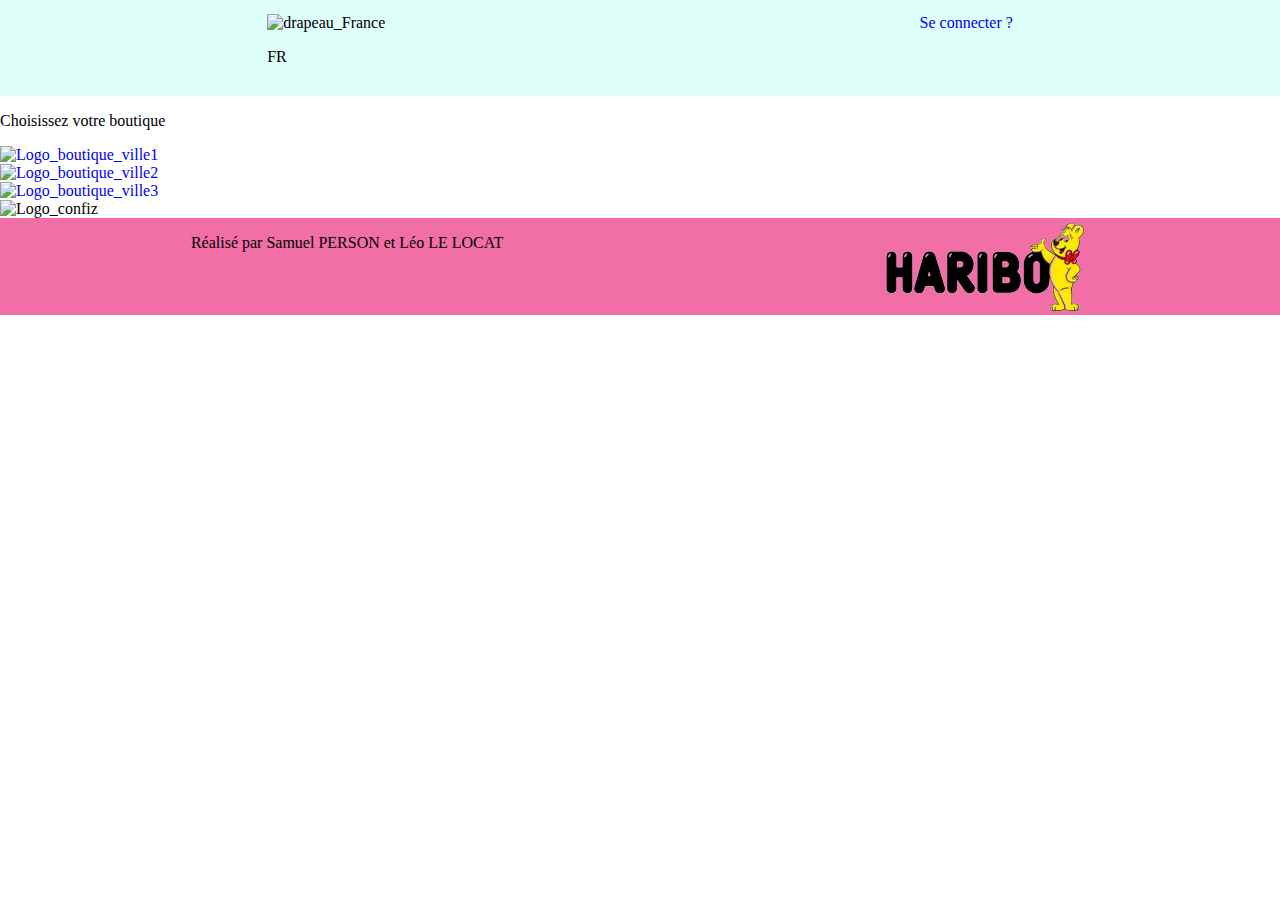
==== index.html @ 7db61d5f "update css" ====
<!DOCTYPE html>
<html lang="fr">


<head>
    <meta charset="UTF-8">
    <meta name="viewport" content="width=device-width, initial-scale=1.0">
    <title>Portfolio LE LOCAT Léo</title>
    <link rel="stylesheet" href="layout.css">
    <link rel="stylesheet" href="index.css">
    <style>
        @import url();
        @import url();
        @import url();
    </style>
</head>

<body>
    <nav>
        <div class="menu">
            <div class="france">
                <img src="" alt="drapeau_France">
                <p>FR</p>
            </div>

            <div class="linkline"><a href="#Connexion" class=link>Se connecter ?</a></div>
        </div>
    </nav>
    
    <main>
        <div class="Type_shop">
            <p>Choisissez votre boutique </p>
        </div>

            <section>
                <article>
                    <a class="img" href="#"><img src="" alt="Logo_boutique_ville1"></a>

                </article>

                <article>
                    <a href="#"><img src="" alt="Logo_boutique_ville2"></a>

                </article>

                <article>
                    <a href="#"><img src="" alt="Logo_boutique_ville3"></a>

                </article>

                <img src="" alt="Logo_confiz"> 
            </section>
        
        <footer>   
            
            <div class="foot_left">
                <p>Réalisé par Samuel PERSON et Léo LE LOCAT</p>
            </div>

            <div class="foot_right">
                <a href="#"><img src="media/images/haribo.png" alt="Logo_Haribo"></a>
            </div>
        
        </footer>
    </main>
</body>
</html>
---- layout.css ----
body{
    margin: 0%;
}

nav{
    background-color: #DFFFFB;
    height: 6rem;
    display: flex;
    flex-direction: column;
    justify-content: center;
}

nav > div{
    width: 100%;
    display: flex;
    flex-direction: row;
    justify-content: space-around;
}

a{
    text-decoration: none;
}

footer{
    background-color: #F16EA7;
    display: flex;
    flex-direction: row;
    justify-content: space-around;
}
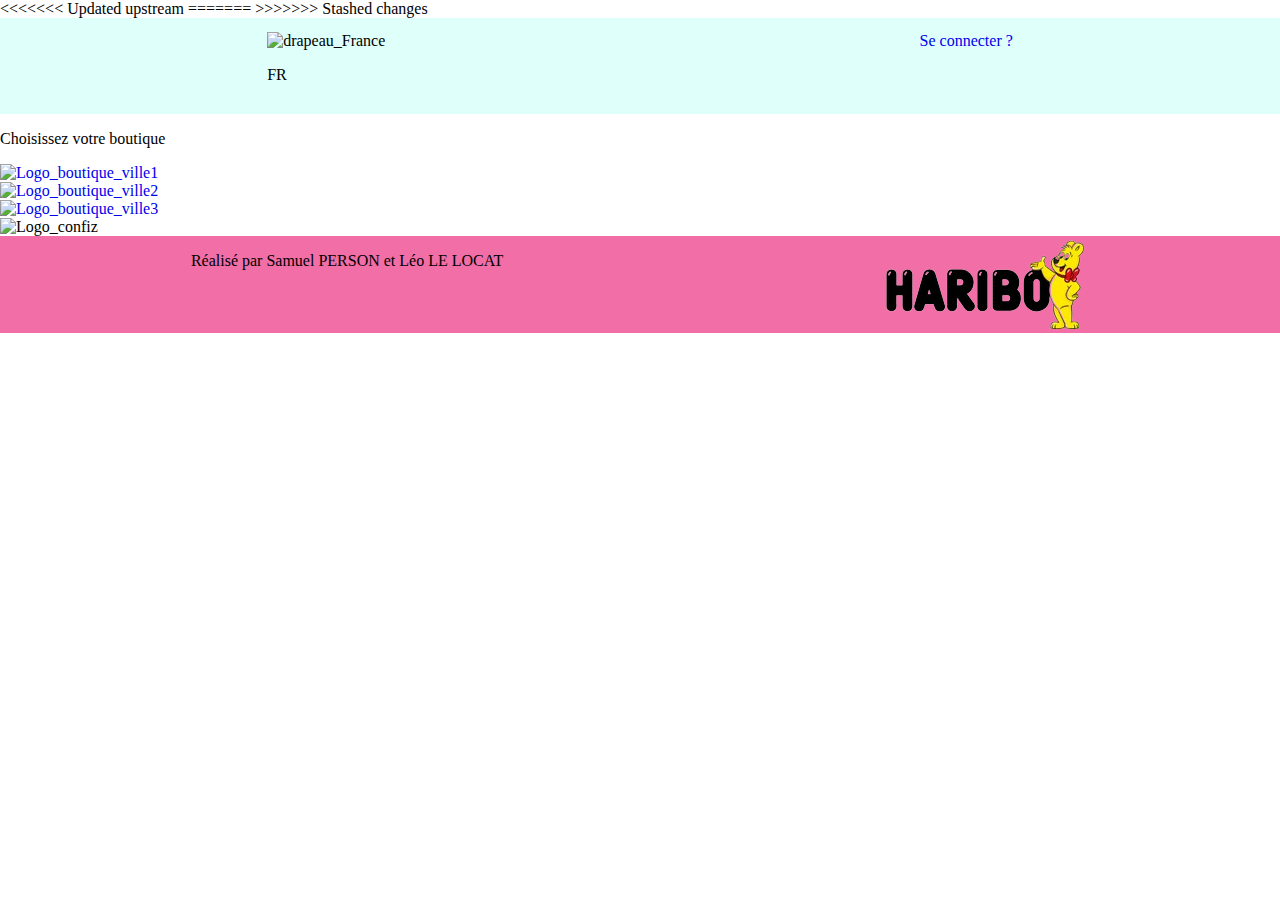
==== commit e16ceb6c: "Update index.html" ====
--- a/index.html
+++ b/index.html
@@ -1,13 +1,25 @@
 <!DOCTYPE html>
 <html lang="fr">
 
+<!--Groupe 8 Samuel PERSON et Léo LE LOCAT -->
 
 <head>
     <meta charset="UTF-8">
     <meta name="viewport" content="width=device-width, initial-scale=1.0">
+<<<<<<< Updated upstream
     <title>Portfolio LE LOCAT Léo</title>
     <link rel="stylesheet" href="layout.css">
     <link rel="stylesheet" href="index.css">
+=======
+    <title>Confiz</title>
+    
+    <link rel="stylesheet" href="Accueil.html">
+    <link rel="stylesheet" href="Catalogue.html">
+    
+    
+    <link rel="stylesheet" href="style/layout.css">
+    <link rel="stylesheet" href="style/components.css">
+>>>>>>> Stashed changes
     <style>
         @import url();
         @import url();
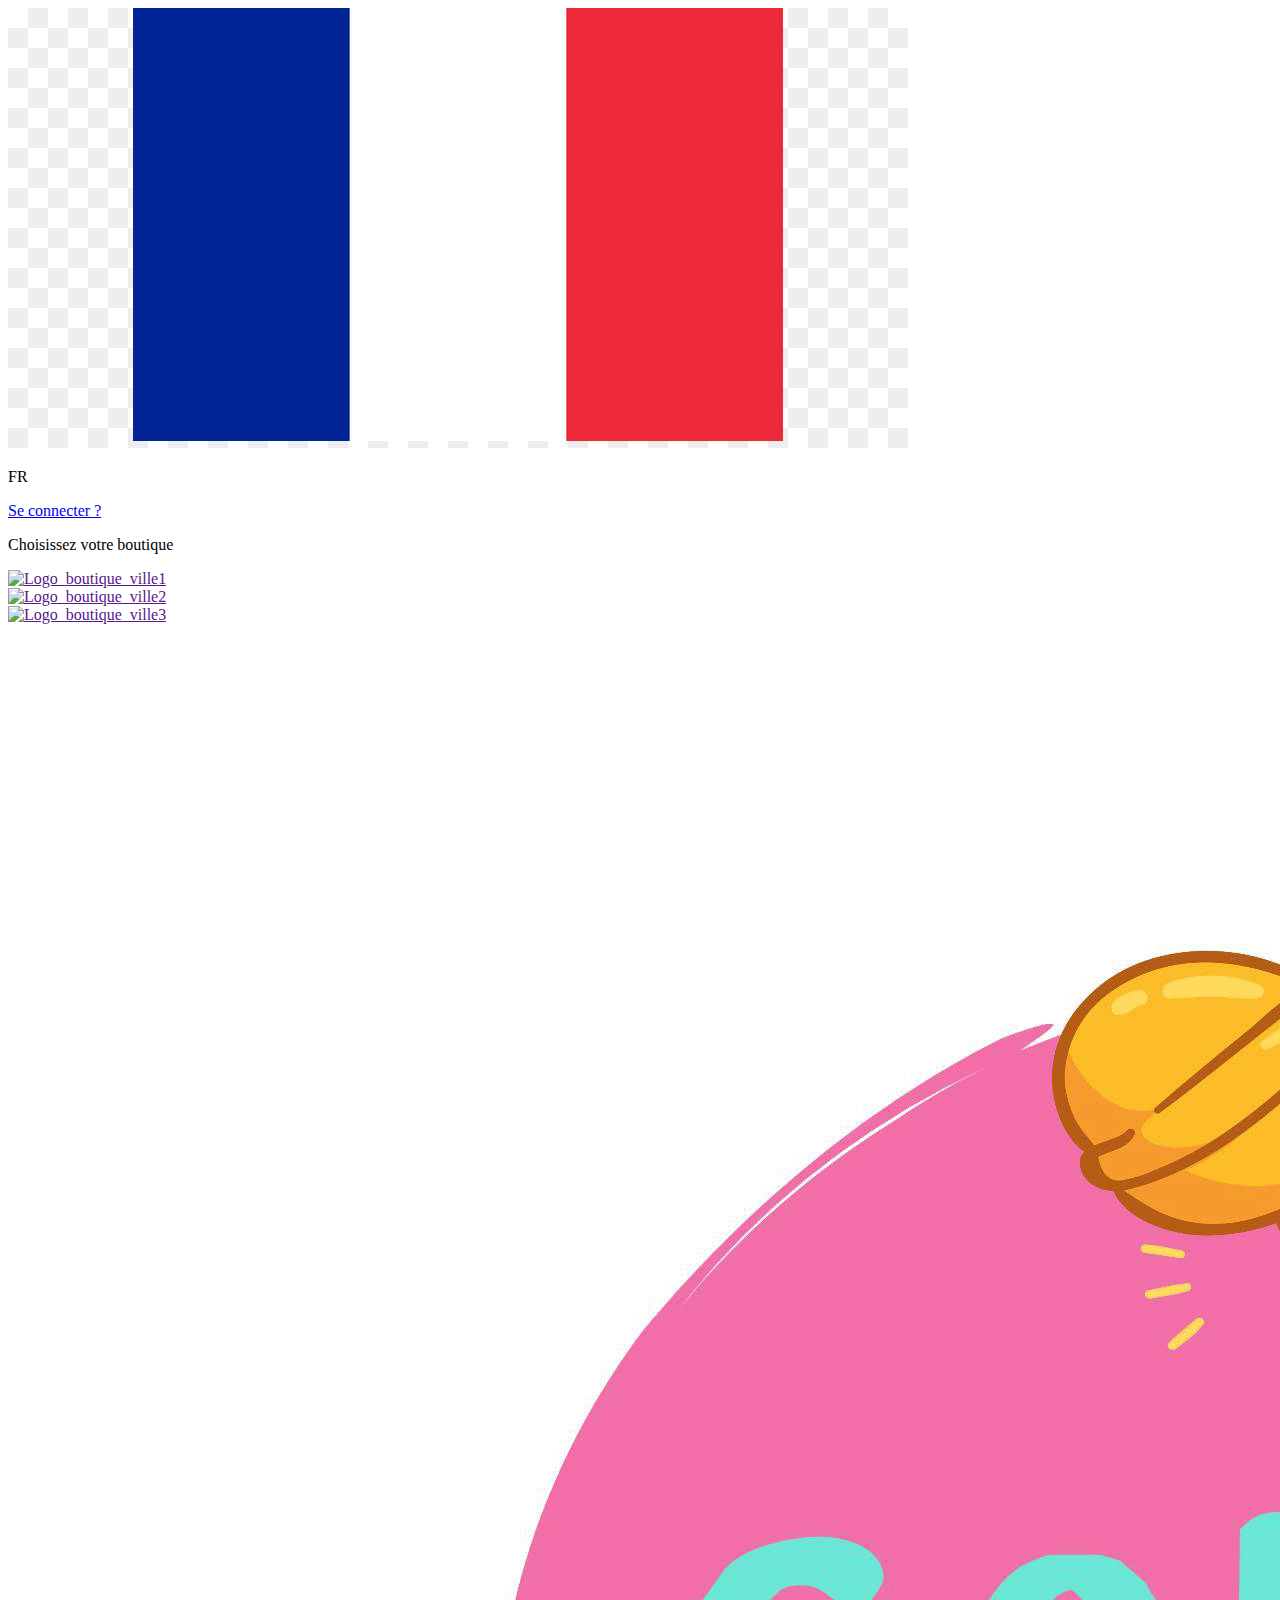
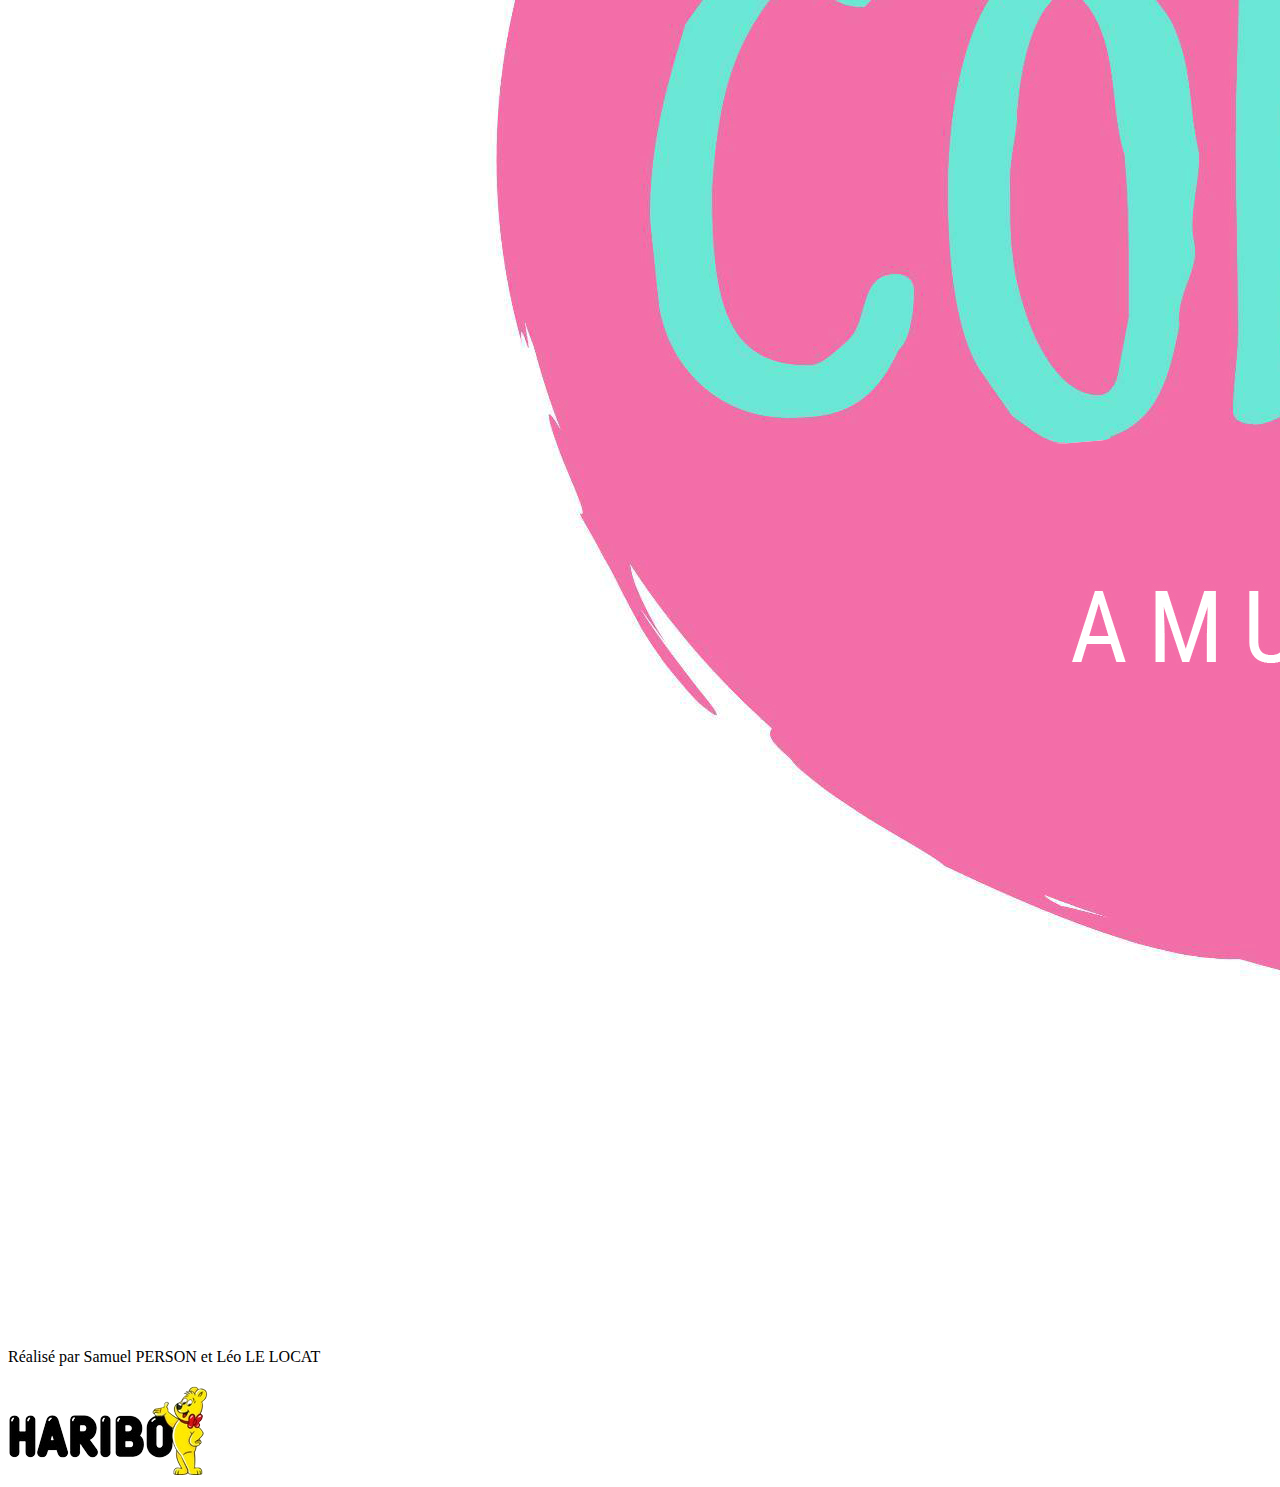
==== commit bc6e8c40: "fin de l index html" ====
--- a/index.html
+++ b/index.html
@@ -6,20 +6,16 @@
 <head>
     <meta charset="UTF-8">
     <meta name="viewport" content="width=device-width, initial-scale=1.0">
-<<<<<<< Updated upstream
-    <title>Portfolio LE LOCAT Léo</title>
-    <link rel="stylesheet" href="layout.css">
-    <link rel="stylesheet" href="index.css">
-=======
+
     <title>Confiz</title>
     
-    <link rel="stylesheet" href="Accueil.html">
     <link rel="stylesheet" href="Catalogue.html">
+    <link rel="stylesheet" href="Produit.html">
     
     
-    <link rel="stylesheet" href="style/layout.css">
-    <link rel="stylesheet" href="style/components.css">
->>>>>>> Stashed changes
+    <link rel="stylesheet" href="Catalogue.css">
+    <link rel="stylesheet" href="Layout.css">
+
     <style>
         @import url();
         @import url();
@@ -31,7 +27,7 @@
     <nav>
         <div class="menu">
             <div class="france">
-                <img src="" alt="drapeau_France">
+                <img src="media/images/france.jpg" alt="drapeau_France">
                 <p>FR</p>
             </div>
 
@@ -46,21 +42,21 @@
 
             <section>
                 <article>
-                    <a class="img" href="#"><img src="" alt="Logo_boutique_ville1"></a>
+                    <a href="" class=""><img src="" alt="Logo_boutique_ville1"></a>
 
                 </article>
 
                 <article>
-                    <a href="#"><img src="" alt="Logo_boutique_ville2"></a>
+                    <a href="" class=""><img src="" alt="Logo_boutique_ville2"></a>
 
                 </article>
 
                 <article>
-                    <a href="#"><img src="" alt="Logo_boutique_ville3"></a>
+                    <a href="" class=""><img src="" alt="Logo_boutique_ville3"></a>
 
                 </article>
 
-                <img src="" alt="Logo_confiz"> 
+                <img src="media/images/03.jpg" alt="Logo_confiz"> 
             </section>
         
         <footer>   
@@ -70,7 +66,7 @@
             </div>
 
             <div class="foot_right">
-                <a href="#"><img src="media/images/haribo.png" alt="Logo_Haribo"></a>
+                <a href="https://www.haribo.com/fr-fr"><img src="media/images/haribo.png" alt="Logo_Haribo"></a>
             </div>
         
         </footer>
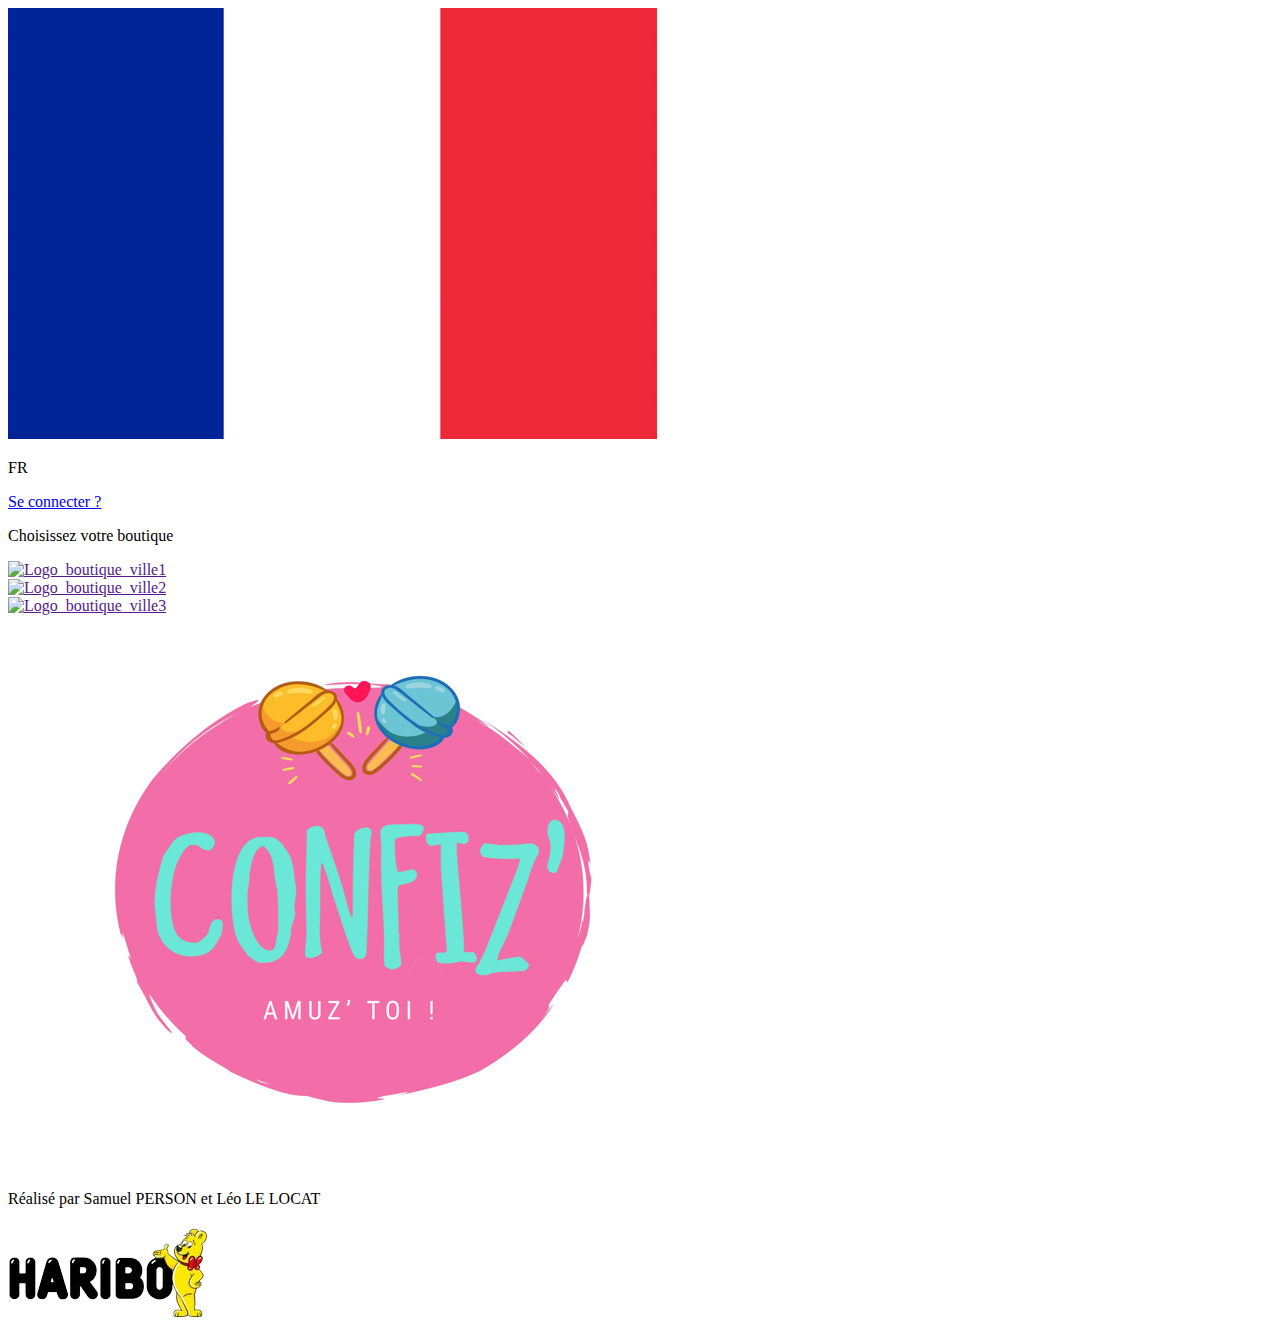
==== commit 76775765: "bientot fini 1ere page" ====
--- a/index.html
+++ b/index.html
@@ -27,11 +27,11 @@
     <nav>
         <div class="menu">
             <div class="france">
-                <img src="media/images/france.jpg" alt="drapeau_France">
+                <img src="media/images/france.png" alt="drapeau_France">
                 <p>FR</p>
             </div>
 
-            <div class="linkline"><a href="#Connexion" class=link>Se connecter ?</a></div>
+            <div class="login"><a href="#Connexion" class=link>Se connecter ?</a></div>
         </div>
     </nav>
     
@@ -56,7 +56,7 @@
 
                 </article>
 
-                <img src="media/images/03.jpg" alt="Logo_confiz"> 
+                <img src="media/images/confiz.png" alt="Logo_confiz"> 
             </section>
         
         <footer>   
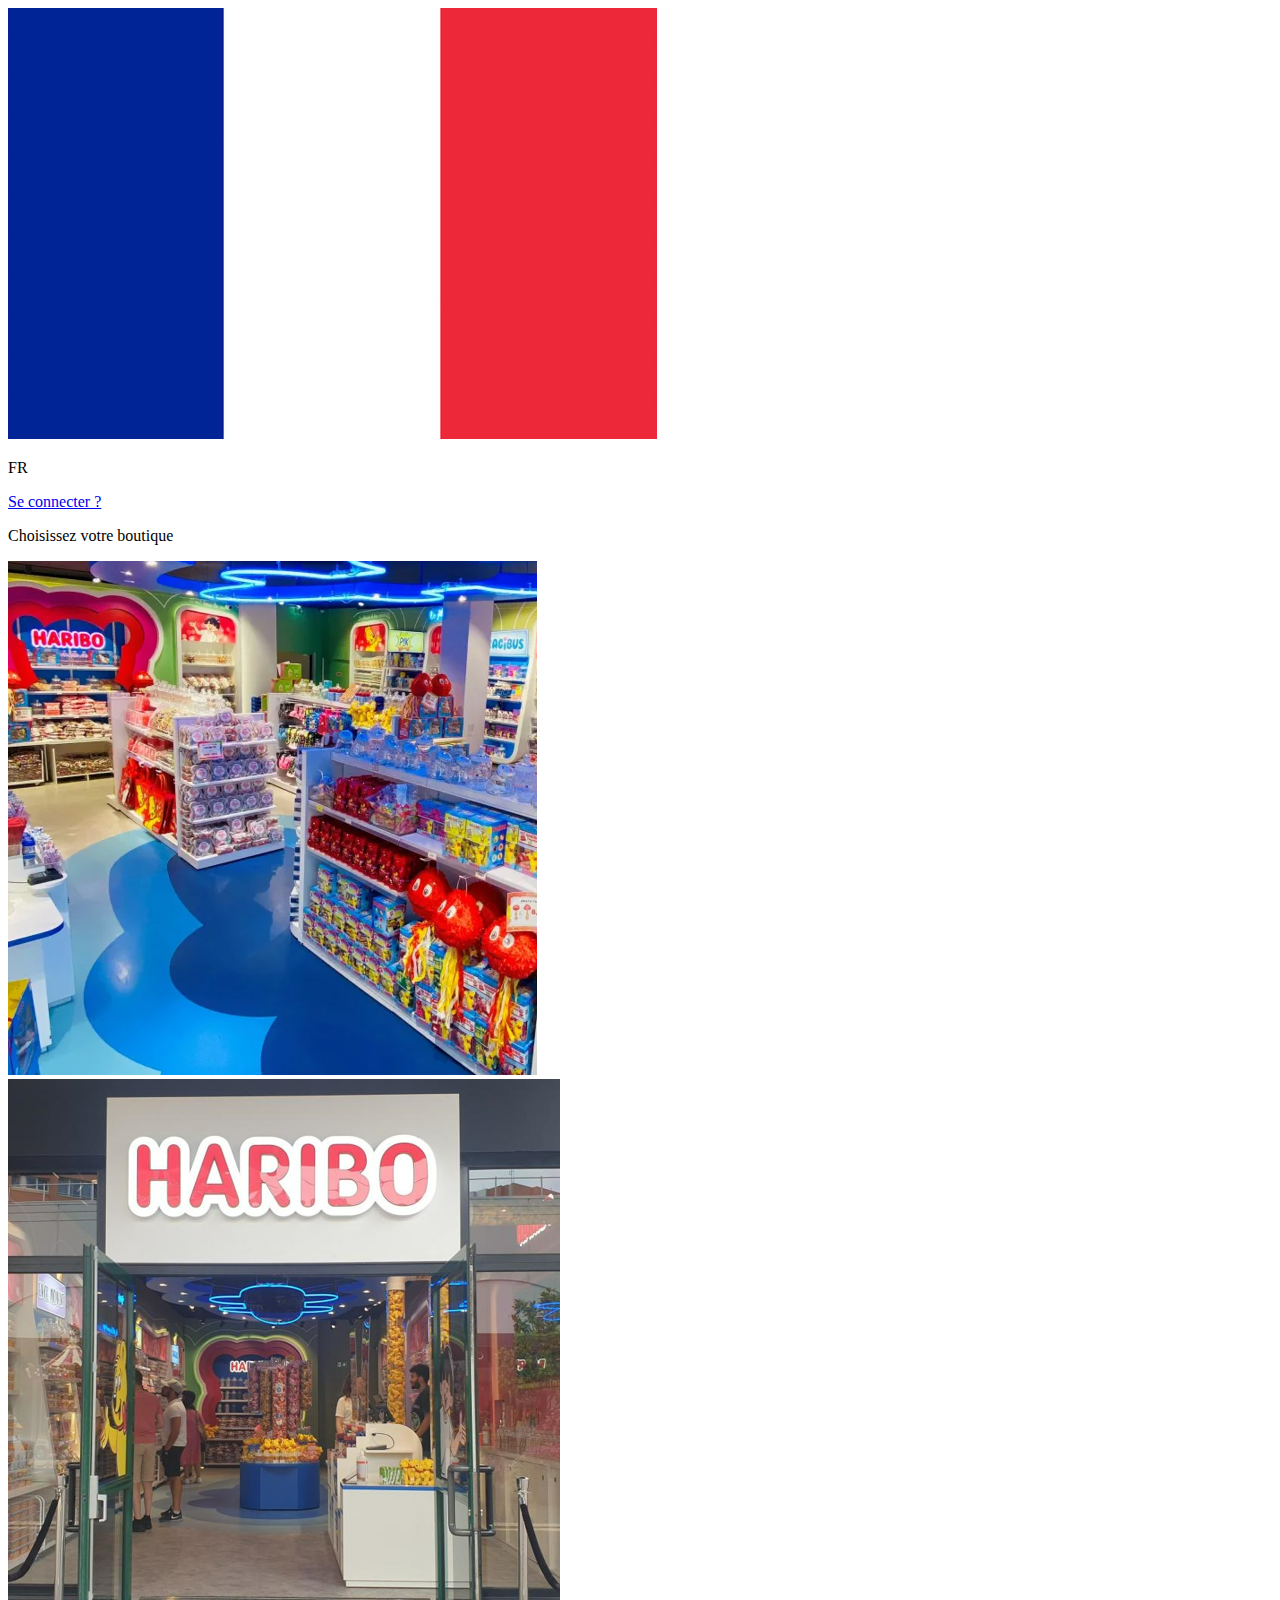
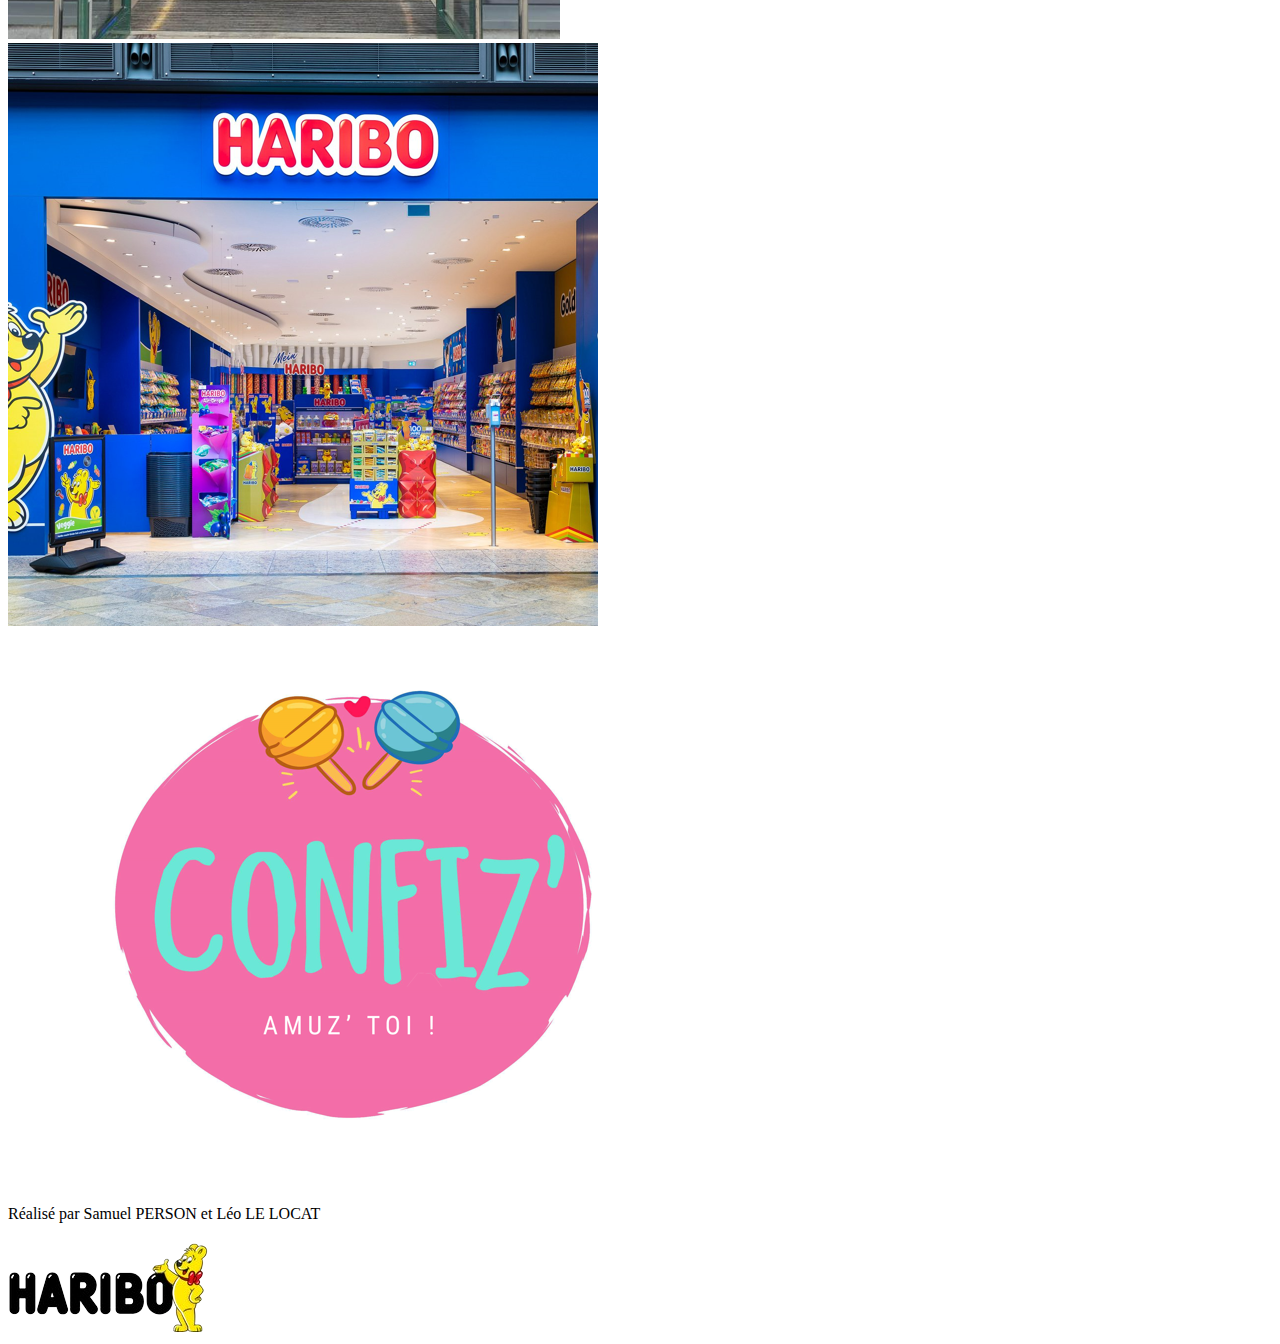
==== commit 99dab488: "Tout les html avec polices" ====
--- a/index.html
+++ b/index.html
@@ -17,9 +17,8 @@
     <link rel="stylesheet" href="Layout.css">
 
     <style>
-        @import url();
-        @import url();
-        @import url();
+        @import url('https://fonts.googleapis.com/css2?family=Fredoka:wght@600&display=swap');
+        @import url('https://fonts.googleapis.com/css2?family=Hind+Vadodara:wght@300;400;500;600;700&display=swap');
     </style>
 </head>
 
@@ -42,17 +41,17 @@
 
             <section>
                 <article>
-                    <a href="" class=""><img src="" alt="Logo_boutique_ville1"></a>
+                    <a href="" class=""><img src="media/images/shop1.png" alt="Logo_boutique_ville1"></a>
 
                 </article>
 
                 <article>
-                    <a href="" class=""><img src="" alt="Logo_boutique_ville2"></a>
+                    <a href="" class=""><img src="media/images/shop2.png" alt="Logo_boutique_ville2"></a>
 
                 </article>
 
                 <article>
-                    <a href="" class=""><img src="" alt="Logo_boutique_ville3"></a>
+                    <a href="" class=""><img src="media/images/shop3.png" alt="Logo_boutique_ville3"></a>
 
                 </article>
 
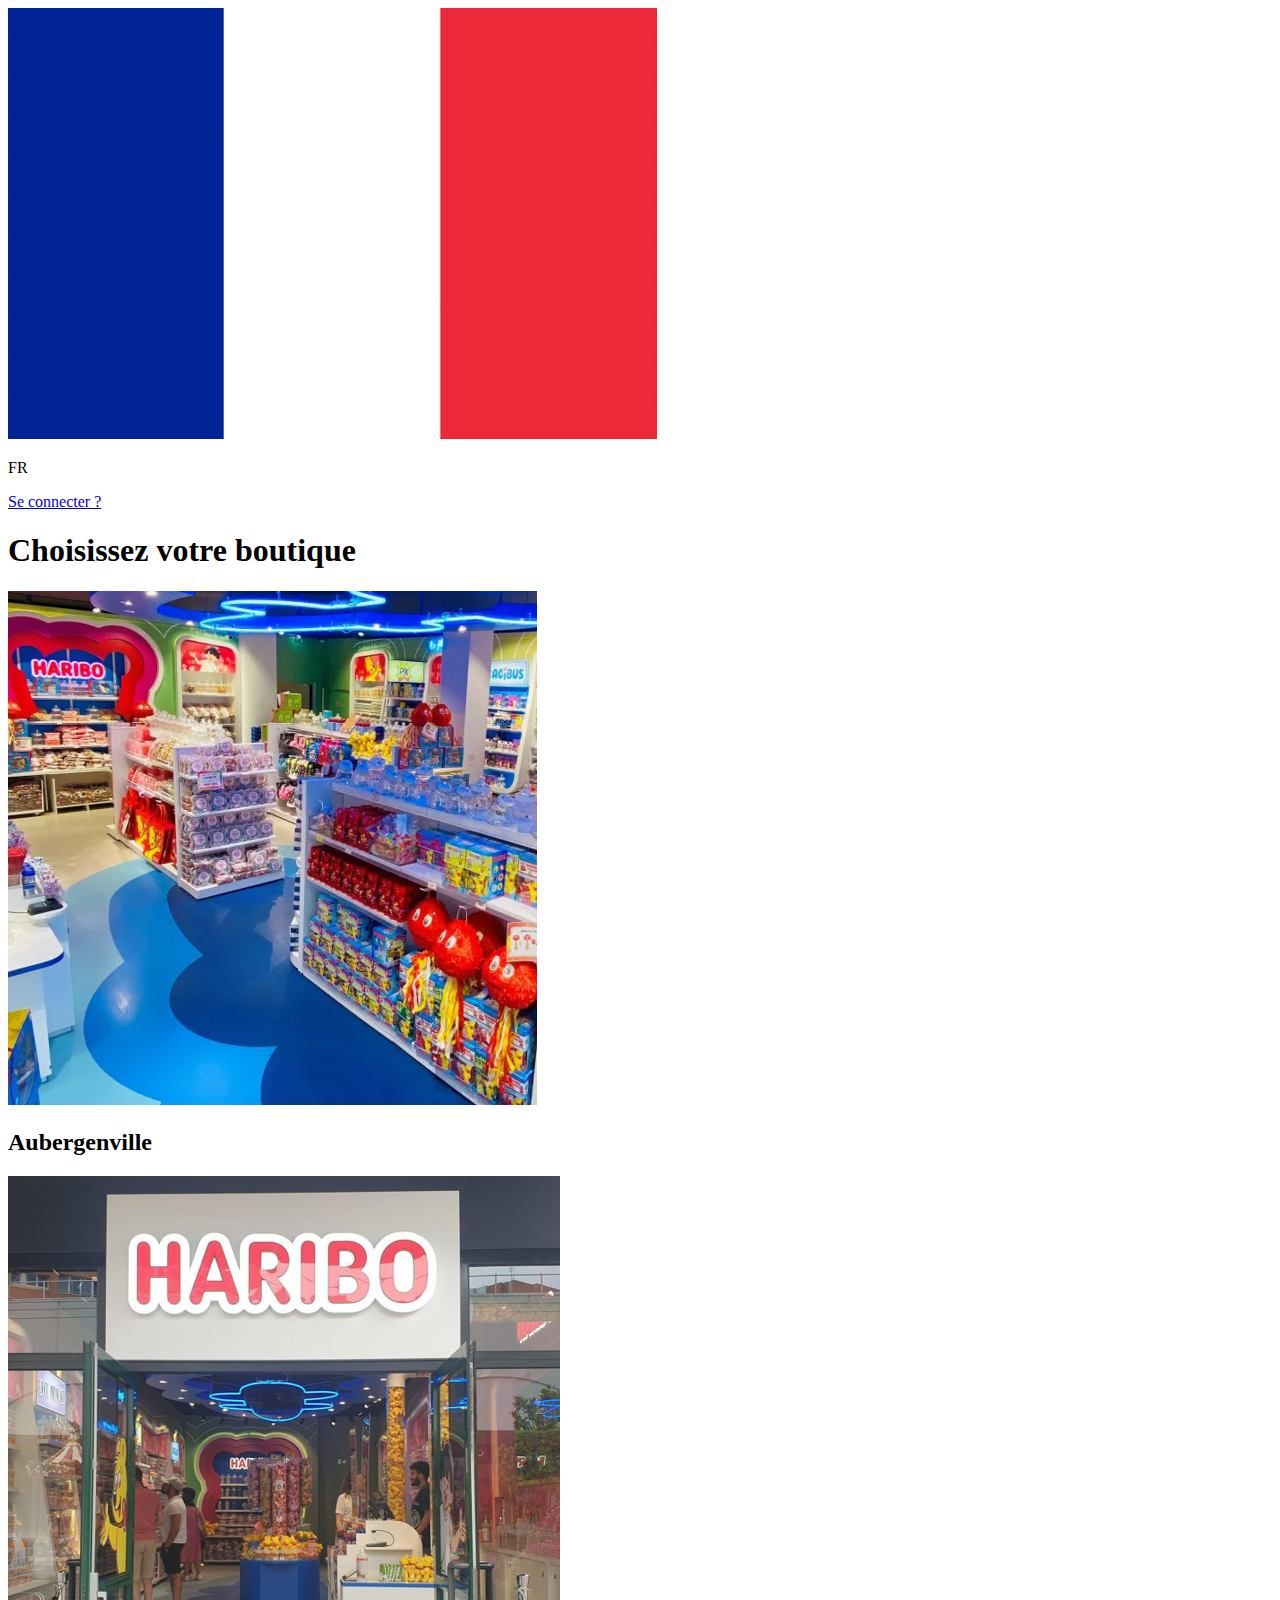
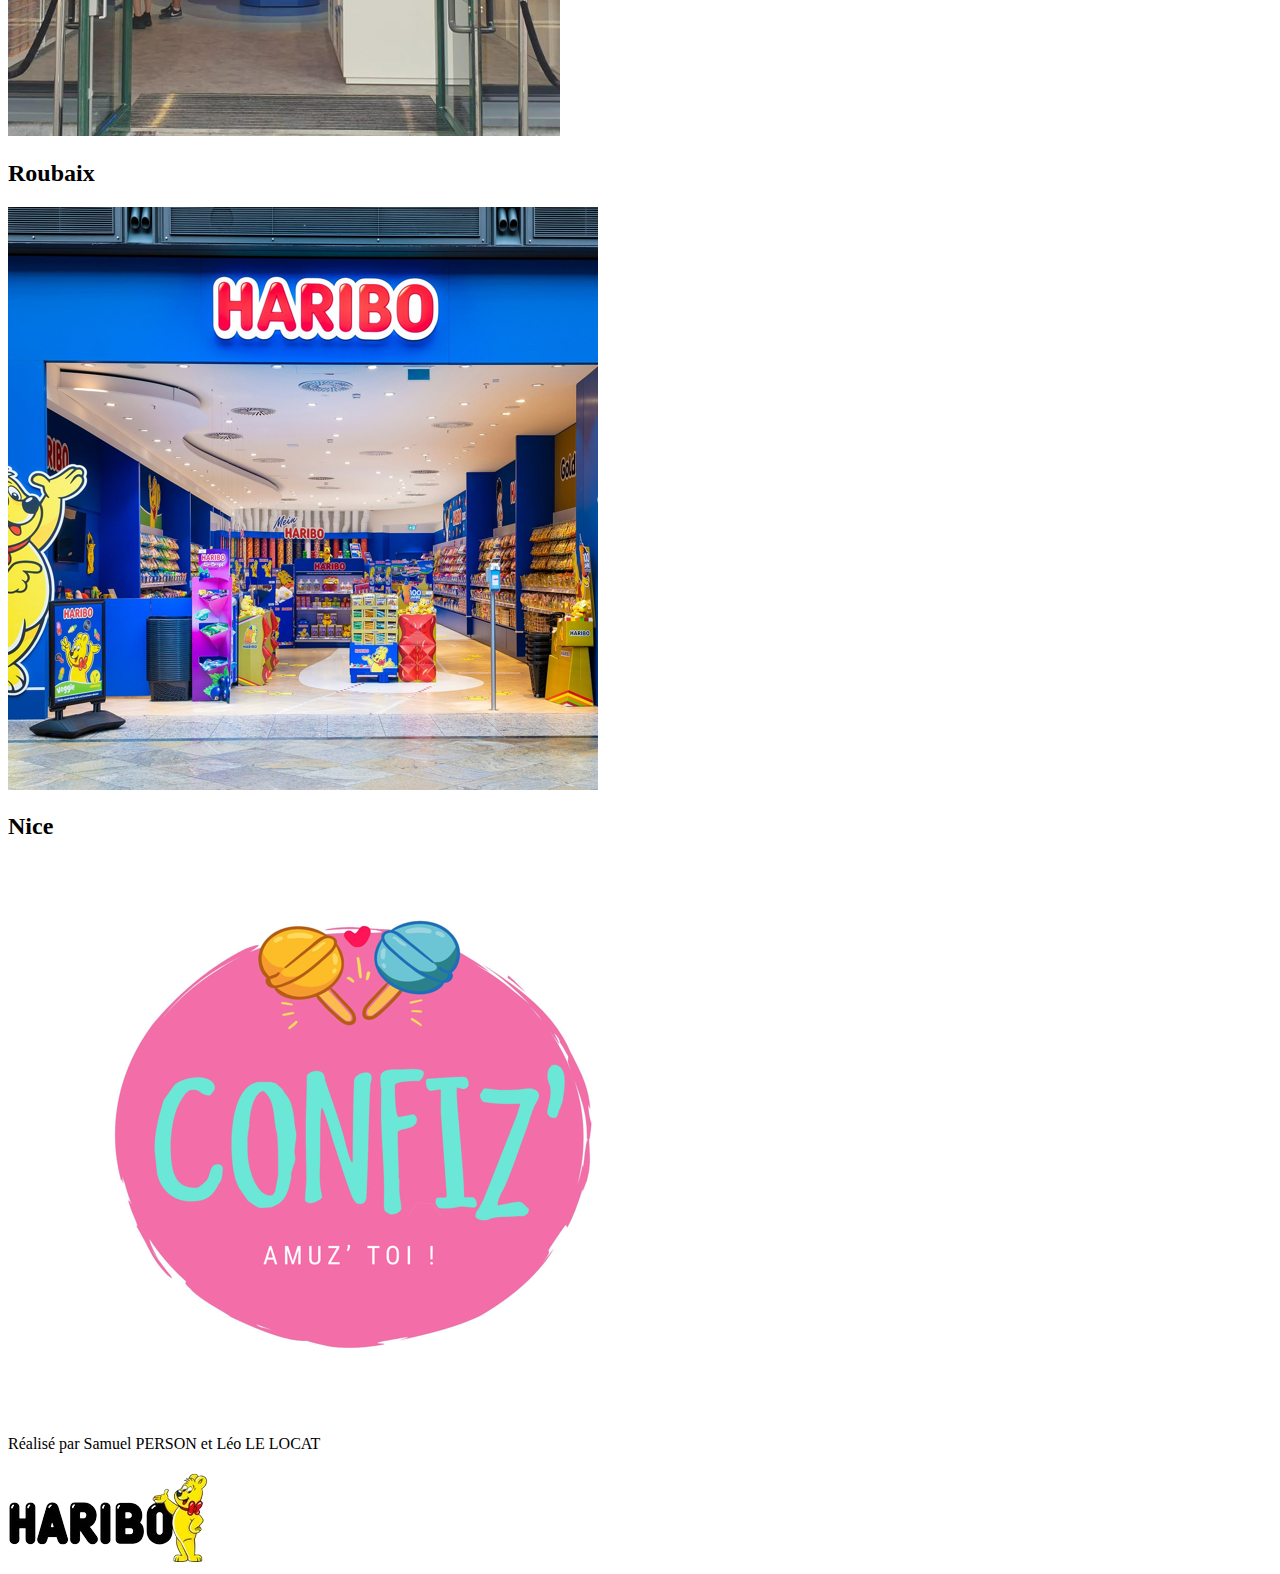
==== commit aca80b42: "commencement html catalogue" ====
--- a/index.html
+++ b/index.html
@@ -11,9 +11,6 @@
     
     <link rel="stylesheet" href="Catalogue.html">
     <link rel="stylesheet" href="Produit.html">
-    
-    
-    <link rel="stylesheet" href="Catalogue.css">
     <link rel="stylesheet" href="Layout.css">
 
     <style>
@@ -36,23 +33,23 @@
     
     <main>
         <div class="Type_shop">
-            <p>Choisissez votre boutique </p>
+            <h1>Choisissez votre boutique </h1>
         </div>
 
             <section>
                 <article>
                     <a href="" class=""><img src="media/images/shop1.png" alt="Logo_boutique_ville1"></a>
-
+                    <h2>Aubergenville</h2>
                 </article>
 
                 <article>
                     <a href="" class=""><img src="media/images/shop2.png" alt="Logo_boutique_ville2"></a>
-
+                    <h2>Roubaix</h2>
                 </article>
 
                 <article>
                     <a href="" class=""><img src="media/images/shop3.png" alt="Logo_boutique_ville3"></a>
-
+                    <h2>Nice</h2>
                 </article>
 
                 <img src="media/images/confiz.png" alt="Logo_confiz"> 
